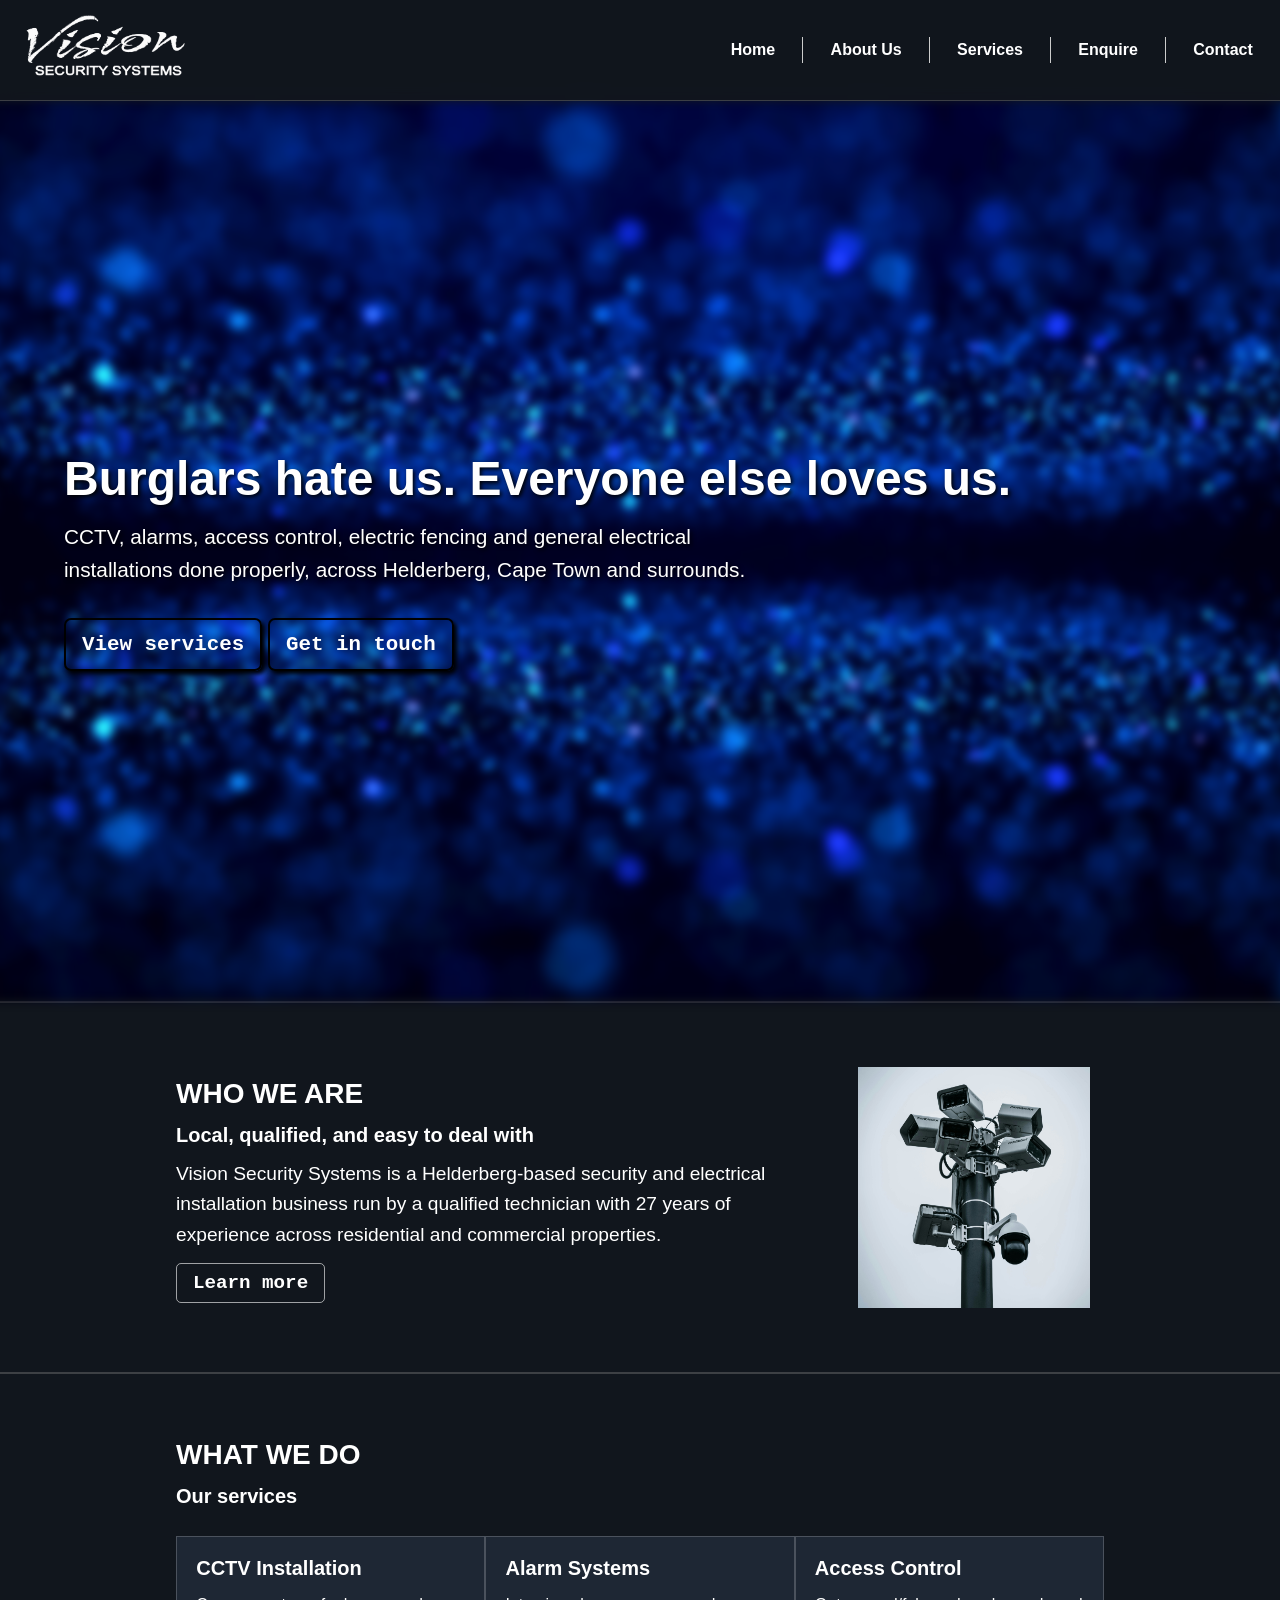
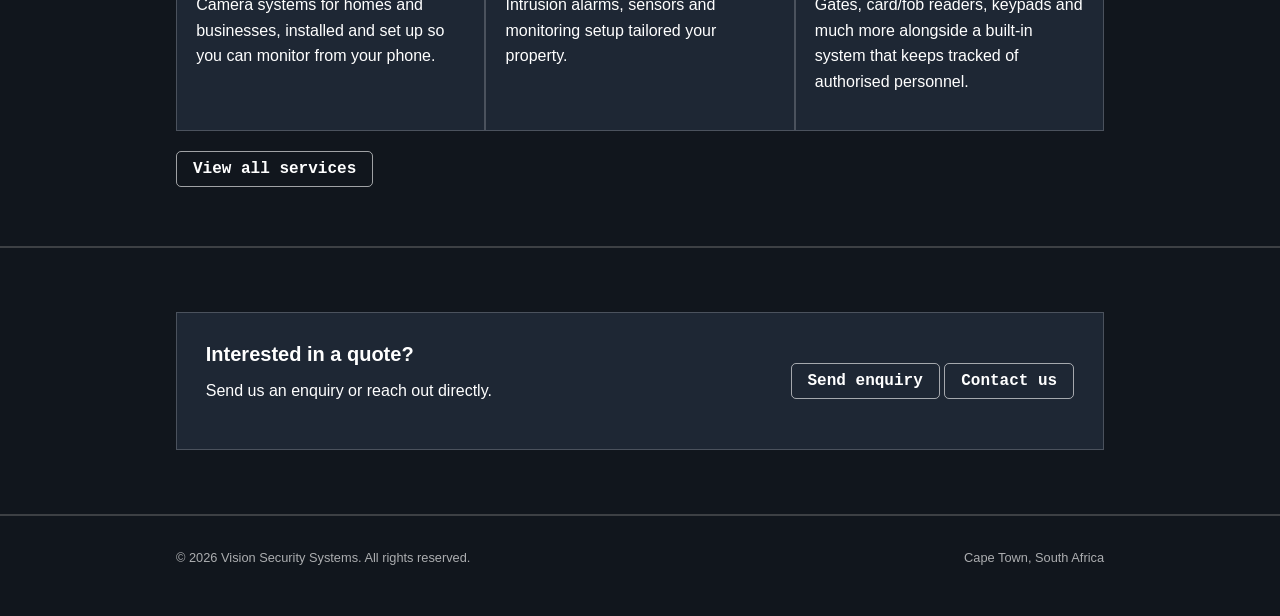
==== index.html @ 376ce8f6 "fixed margin and padding issues; cleaned up CSS" ====
<!DOCTYPE html>
<html lang="en">

<head>
    <meta charset="UTF-8">
    <!-- Makes the page responsive on mobile devices -->
    <meta name="viewport" content="width=device-width, initial-scale=1.0">
    <link rel="stylesheet" href="css/style.css">
    <link rel="icon" type="image/x-icon" href="visionfavicon.ico">
    <title>Vision Security Systems</title>
</head>

<body>

    <!-- Website header. Includes company name and navigation bar -->
    <header>
        <div class="header-container">
            <div class="logo">
                <a href="index.html">
                    <img src="images/visionlogowhite.png" alt="Vision Security Systems logo">
                </a>
            </div>

            <nav>
                <ul>
                    <li><a href="index.html">Home</a></li>
                    <li><a href="about.html">About Us</a></li>
                    <li><a href="services.html">Services</a></li>
                    <li><a href="enquiry.html">Enquire</a></li>
                    <li><a href="contact.html">Contact</a></li>
                </ul>
            </nav>
        </div>
    </header>

    <main>

        <!-- Hero image and heading -->
        <section class="hero">
            <div class="hero-image"></div>
                <div class="hero-text">
                    <h1>Burglars hate us. Everyone else loves us.</h1>
                    <p>CCTV, alarms, access control, electric fencing and general electrical installations done properly, across Helderberg, Cape Town and surrounds.</p>

                    <!-- Call to action buttons -->
                    <a href="services.html">View services</a>
                    <a href="contact.html">Get in touch</a>      
                </div>
        </section>

        <!-- Brief organisation overview -->
        <section class="overview">
            <div class="overview-container">
                <div class="overview-text">
                    <h2>WHO WE ARE</h2>
                    <h3>Local, qualified, and easy to deal with</h3>
                    <p>Vision Security Systems is a Helderberg-based security and electrical installation business run by a qualified technician with 27 years of experience across residential and commercial properties.</p>
                    <a href="about.html" class="call-to-action">Learn more</a>
                </div>
                <img src="images/cctv.jpg" alt="CCTV cameras">
            </div>
        </section>

        <!-- Preview of some services provided -->
        <section class="preview">
            <div class="preview-container">
                <div class="preview-heading">
                    <h2>WHAT WE DO</h2>
                    <h3>Our services</h3>
                </div>
                <div class="preview-cards-container">
                    <div class="preview-card">
                        <h3>CCTV Installation</h3>
                        <p>Camera systems for homes and businesses, installed and set up so you can monitor from your phone.</p>
                    </div>
                    <div class="preview-card">
                        <h3>Alarm Systems</h3>
                        <p>Intrusion alarms, sensors and monitoring setup tailored your property.</p>
                    </div>
                    <div class="preview-card">
                        <h3>Access Control</h3>
                        <p>Gates, card/fob readers, keypads and much more alongside a built-in system that keeps tracked of authorised personnel.</p>
                    </div>
                </div>
                <div>
                    <a href="services.html" class="call-to-action">View all services</a>
                </div>
            </div>
        </section>

        <!-- Call to action banner (enquiry, contact)-->
        <section class="cta-banner">
            <div class="cta-banner-container">
                <div>
                    <h3>Interested in a quote?</h3>
                    <p>Send us an enquiry or reach out directly.</p>
                </div>
                <div>
                    <a href="enquiry.html" class="call-to-action">Send enquiry</a>
                    <a href="contact.html" class="call-to-action">Contact us</a>
                </div>
            </div>
        </section>

    </main>

    <!-- Website footer. Includes copyright and company location -->
    <footer>
        <p>&copy; 2026 Vision Security Systems. All rights reserved.</p>
        <p>Cape Town, South Africa</p>
    </footer>

</body>

</html>
---- css/style.css ----
*{
    margin: 0;
    padding: 0;
}

html{
    scroll-behavior: smooth;
    overflow-x: hidden;
}

body{
    font-family: Verdana, sans-serif;
    font-size: 1rem;
    line-height: 1.6;
    background-color: hsl(215, 27%, 9%);
    color: white;
}

/* Typography */

h1, h2, h3{
    font-family: Arial, sans-serif;
    line-height: 1.2;
    margin-bottom: 0.75rem;
}

h1{
    font-size: 3rem;
}

h2{
    font-size: 1.75rem;
}

h3{
    font-size: 1.25rem;
}

p{
    margin-bottom: 1rem;
}

a{
    text-decoration: none;
    font-family:'Courier New', Courier, monospace;
    font-weight: bold;
    color: white;
}

section{
    border-top: 2px solid hsl(0, 0%, 50%, 0.4);
    margin-top: 0;
    margin-bottom: 0;
    padding: 4rem 11rem;
}

.call-to-action{
    border: 1px solid hsla(0, 0%, 100%, 0.6);
    border-radius: 5px;
    padding: 0.5rem 1rem;
}

/* Header & Navigation */

header{
    position: sticky;
    top: 0;
    z-index: 50;
    background-color: hsl(215, 27%, 9%, 0.9);
    backdrop-filter: blur(8px);
    border-bottom: 1px solid hsl(0, 0%, 50%, 0.4);
    padding: 0 1.5rem;
}

.header-container{
    display: flex;
    align-items: center;
    justify-content: space-between;
    padding: 0.8rem 0;
    gap: 1rem;
}

.logo img{
    height: 65px;
    width: auto;
}

.logo{
    display: flex;
    align-items: left;
    gap: 0.6rem;
}

nav ul{
    display: flex;
    list-style: none;
    gap: 1.5rem;
    align-items: center;
}

nav a{
    color: white;
    text-decoration: none;
    font-family: Verdana, sans-serif;
    font-weight: 600;
    padding: 0.4rem 0.2rem;
    border-bottom: 2px solid transparent;
}

nav a:hover, nav a:focus, nav a:active{
    border-bottom: 2px solid white;
    transition: border-bottom 0.175s ease-in-out;
    text-decoration: none;
}

nav li:first-child a{
    padding-left: 0;
}

nav li:not(:last-child){
    border-right: 1px solid #ccc;
    padding-right: 1.5rem;
}

/* Hero Section */

.hero{
    margin: 0;
    padding: 0 0;
    border: none;
}

.hero-image{
    background-image: url('../images/blueparticles.jpg');
    background-repeat: no-repeat;
    background-position: center;
    background-size: cover;
    height: 100vh;
    filter: blur(5px);
    margin-left: -16px;
    margin-right: -16px;
    z-index: -1;
}

.hero-text{
    color: white;
    font-size: 1.3rem;
    text-shadow: 2px 2px 4px black;
    position: absolute;
    top: 50%;
    padding-left: 4rem;
}

.hero-text p{
    width: 60%;
}

.hero-text a{
    display: inline-block;
    margin-top: 1rem;
    padding: 0.5rem 1rem;
    /* background-color: hsla(175, 100%, 59%, 0.85); */
    text-shadow: none;
    color: white;
    border-radius: 7px;
    border: 2px solid black;
    box-shadow: 3px 3px 4px black;
}

/* Overview Section */

.overview-container{
    display: flex;
    align-items: center;
    gap: 2rem;
}

.overview-text{
    font-size: 1.2rem;
    width: 70%;
}

.overview img{
    width: 25%;
}

/* Services Preview Section */

.preview-cards-container{
    display: flex;
}

.preview-card{
    width: 33%;
    border: 1px solid hsl(0, 0%, 100%, 0.2);
    padding: 1.2rem 1.2rem;
    margin-top: 1rem;
    margin-bottom: 1.5rem;
    background-color: hsl(215, 27%, 16%);
}

/* CTA Banner */

.cta-banner-container{
    display: flex;
    justify-content: space-between;
    align-items: center;
    padding: 1.8rem 1.8rem;
    border: 1px solid hsl(0, 0%, 100%, 0.2);
    background-color: hsl(215, 27%, 16%);
}

/* Footer */

footer{
    display: flex;
    padding: 2rem 11rem;
    border-top: 2px solid hsl(0, 0%, 50%, 0.4);
    justify-content: space-between;
    font-size: 0.80rem;
    color: hsla(0, 0%, 100%, 0.65);
}
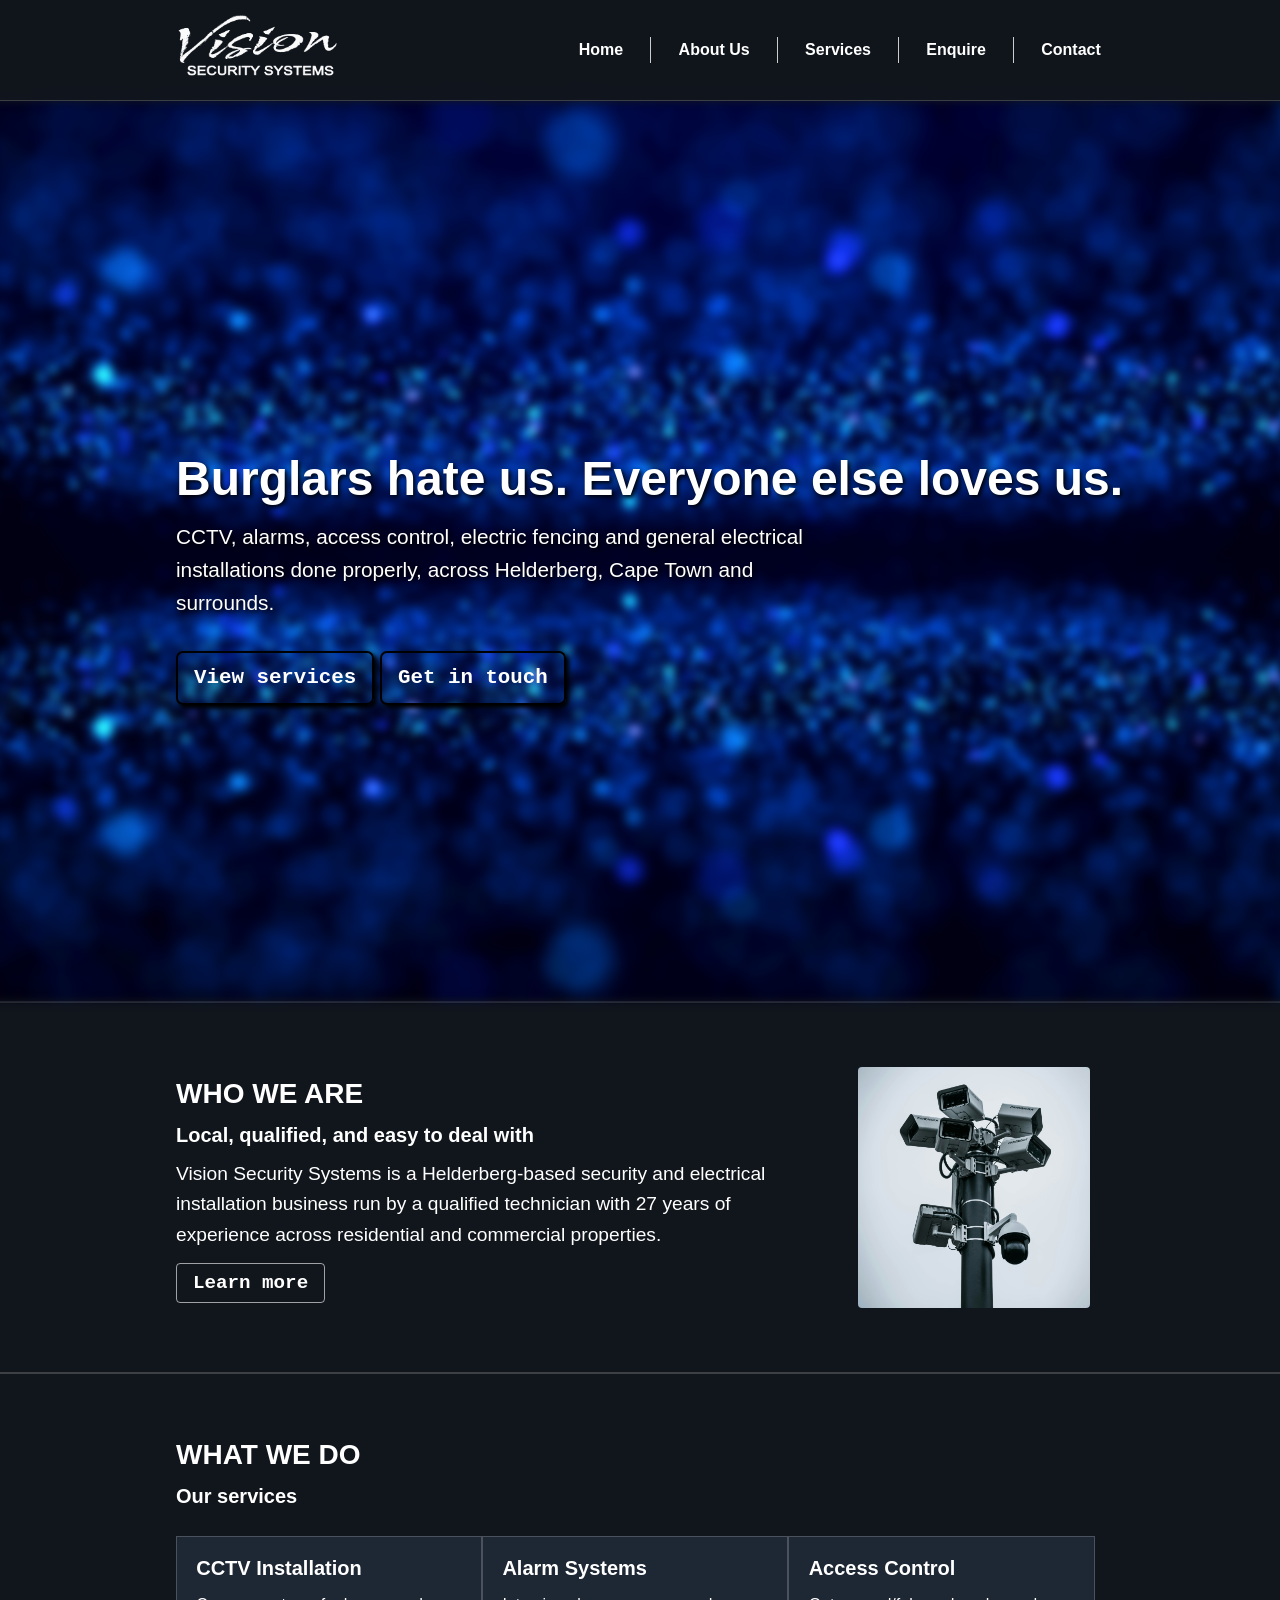
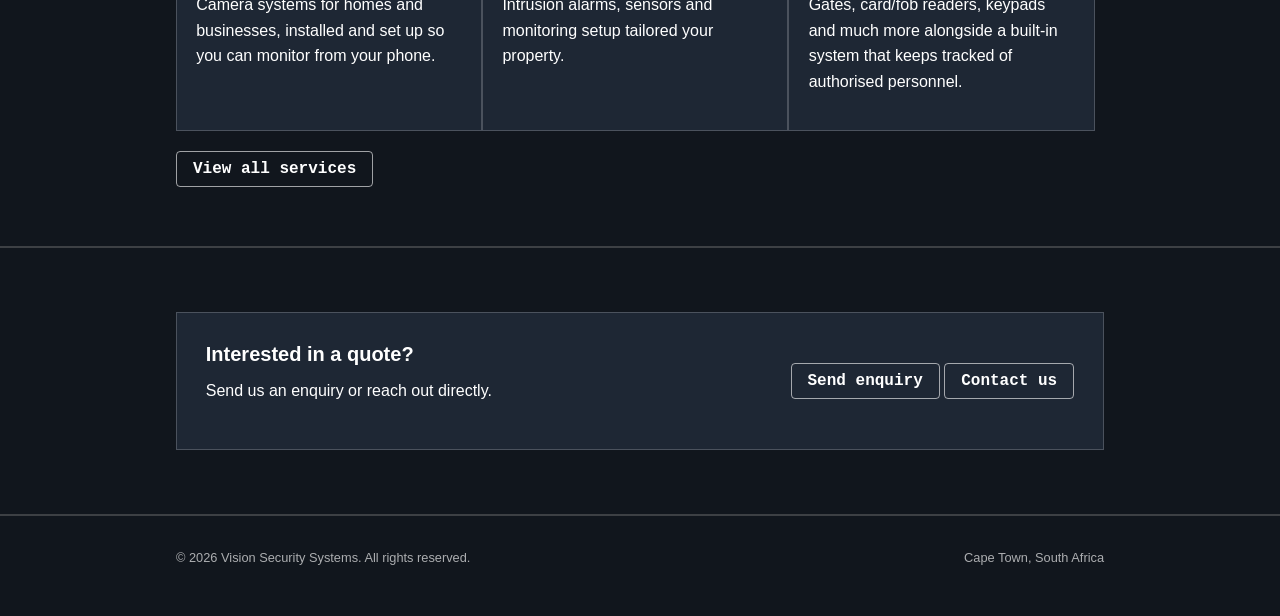
==== commit 4050e9c7: "basic styling for the form in enquiry.html" ====
--- a/index.html
+++ b/index.html
@@ -34,7 +34,6 @@
     </header>
 
     <main>
-
         <!-- Hero image and heading -->
         <section class="hero">
             <div class="hero-image"></div>
@@ -101,7 +100,6 @@
                 </div>
             </div>
         </section>
-
     </main>
 
     <!-- Website footer. Includes copyright and company location -->
--- a/css/style.css
+++ b/css/style.css
@@ -1,6 +1,7 @@
 *{
     margin: 0;
     padding: 0;
+    box-sizing: border-box;
 }
 
 html{
@@ -16,7 +17,7 @@
     color: white;
 }
 
-/* Typography */
+/* ========= TYPOGRAPHY ========= */
 
 h1, h2, h3{
     font-family: Arial, sans-serif;
@@ -46,6 +47,8 @@
     font-weight: bold;
     color: white;
 }
+
+/* Sections */
 
 section{
     border-top: 2px solid hsl(0, 0%, 50%, 0.4);
@@ -54,13 +57,15 @@
     padding: 4rem 11rem;
 }
 
+/* Call-to-action Buttons */
+
 .call-to-action{
     border: 1px solid hsla(0, 0%, 100%, 0.6);
-    border-radius: 5px;
+    border-radius: 4px;
     padding: 0.5rem 1rem;
 }
 
-/* Header & Navigation */
+/* ========= HEADER & NAVIGATION ========= */
 
 header{
     position: sticky;
@@ -69,7 +74,7 @@
     background-color: hsl(215, 27%, 9%, 0.9);
     backdrop-filter: blur(8px);
     border-bottom: 1px solid hsl(0, 0%, 50%, 0.4);
-    padding: 0 1.5rem;
+    padding: 0 11rem;
 }
 
 .header-container{
@@ -121,6 +126,8 @@
     border-right: 1px solid #ccc;
     padding-right: 1.5rem;
 }
+
+/* ========= HOME PAGE ========= */
 
 /* Hero Section */
 
@@ -148,7 +155,7 @@
     text-shadow: 2px 2px 4px black;
     position: absolute;
     top: 50%;
-    padding-left: 4rem;
+    padding-left: 11rem;
 }
 
 .hero-text p{
@@ -182,6 +189,7 @@
 
 .overview img{
     width: 25%;
+    border-radius: 4px;
 }
 
 /* Services Preview Section */
@@ -199,7 +207,158 @@
     background-color: hsl(215, 27%, 16%);
 }
 
-/* CTA Banner */
+/* ========= ABOUT PAGE ========= */
+
+/* Backstory Section */
+
+.backstory-container{
+    display: flex;
+    align-items: center;
+    gap: 2rem;
+}
+
+.backstory-image-container{
+    width: 30%;
+    text-align: center;
+    letter-spacing: 6px;
+    line-height: 1rem;
+    color: hsl(0, 0%, 100%, 0.8);
+}
+
+.backstory-image-container img{
+    width: 300px;
+    margin-bottom: 1rem;
+    border-radius: 4px;
+}
+
+.backstory-text{
+    width: 70%;
+}
+
+/* Mission & Vision Section */
+
+.mission-vision-cards-container{
+    display: flex;
+    gap: 1.5rem;
+}
+
+.mission-vision-cards{
+    border: 1px solid hsl(0, 0%, 100%, 0.2);
+    padding: 1.2rem 1.2rem;
+    background-color: hsl(215, 27%, 16%);
+}
+
+/* Why Choose Us Section */
+
+.why-choose-us-container ul{
+    margin-left: 1rem;
+}
+
+/* ========= SERVICES PAGE ========= */
+
+.service-cards-container{
+    display: flex;
+    flex-direction: column;
+    gap: 2rem;
+}
+
+.service-cards{
+    display: flex;
+    align-items: center;
+    border: 1px solid hsl(0, 0%, 100%, 0.2);
+    border-radius: 10px;
+    background-color: hsl(215, 27%, 16%);
+    padding: 1.8rem 1.8rem;
+    gap: 2rem;
+}
+
+.service-images{
+    width: 200px;
+    border-radius: 4px;
+}
+
+/* ========= ENQUIRY PAGE ========= */
+
+/* Form Section */
+
+.form-faq-container{
+    display: flex;
+    gap: 2rem;
+}
+
+.form-fields-container{
+    display: flex;
+    flex-direction: column;
+    width: 650px;
+    gap: 1rem;
+}
+
+.name-fields-container{
+    display: flex;
+    justify-content: space-between;
+}
+
+.name-fields{
+    display: flex;
+    flex-direction: column;
+    width: 310px;
+}
+
+.form-fields{
+    display: flex;
+    flex-direction: column;
+}
+
+input{
+    height: 2.5rem;
+    background-color: hsl(215, 27%, 16%);
+    color: white;
+    border: 1px solid hsl(0, 0%, 100%, 0.1);
+    border-radius: 4px;
+    padding: 1rem 1rem;
+    font-size: 1rem;
+}
+
+textarea{
+    height: 7rem;
+    background-color: hsl(215, 27%, 16%);
+    color: white;
+    border: 1px solid hsl(0, 0%, 100%, 0.1);
+    border-radius: 4px;
+    padding: 0.7rem 1rem;
+    font-size: 1rem;
+}
+
+.form button{
+    border: 1px solid hsla(0, 0%, 100%, 0.6);
+    border-radius: 4px;
+    padding: 0.5rem 1rem;
+    margin: 1rem 0;
+    background-color: hsla(0, 0%, 100%, 0);
+    color: white;
+    font-size: 1rem;
+    cursor: pointer;
+}
+
+.form-faq p{
+    border-left: 2px solid hsla(0, 0%, 100%, 0.6);
+    padding-left: 1rem;
+}
+
+.form-faq a{
+    color: hsl(202, 100%, 50%);
+    font-family: Verdana, sans-serif;
+}
+
+/* FAQ Section */
+
+
+
+/* ========= CONTACT PAGE ========= */
+
+
+
+/* ========= CTA BANNER ========= */
 
 .cta-banner-container{
     display: flex;
@@ -210,7 +369,7 @@
     background-color: hsl(215, 27%, 16%);
 }
 
-/* Footer */
+/* ========= FOOTER ========= */
 
 footer{
     display: flex;
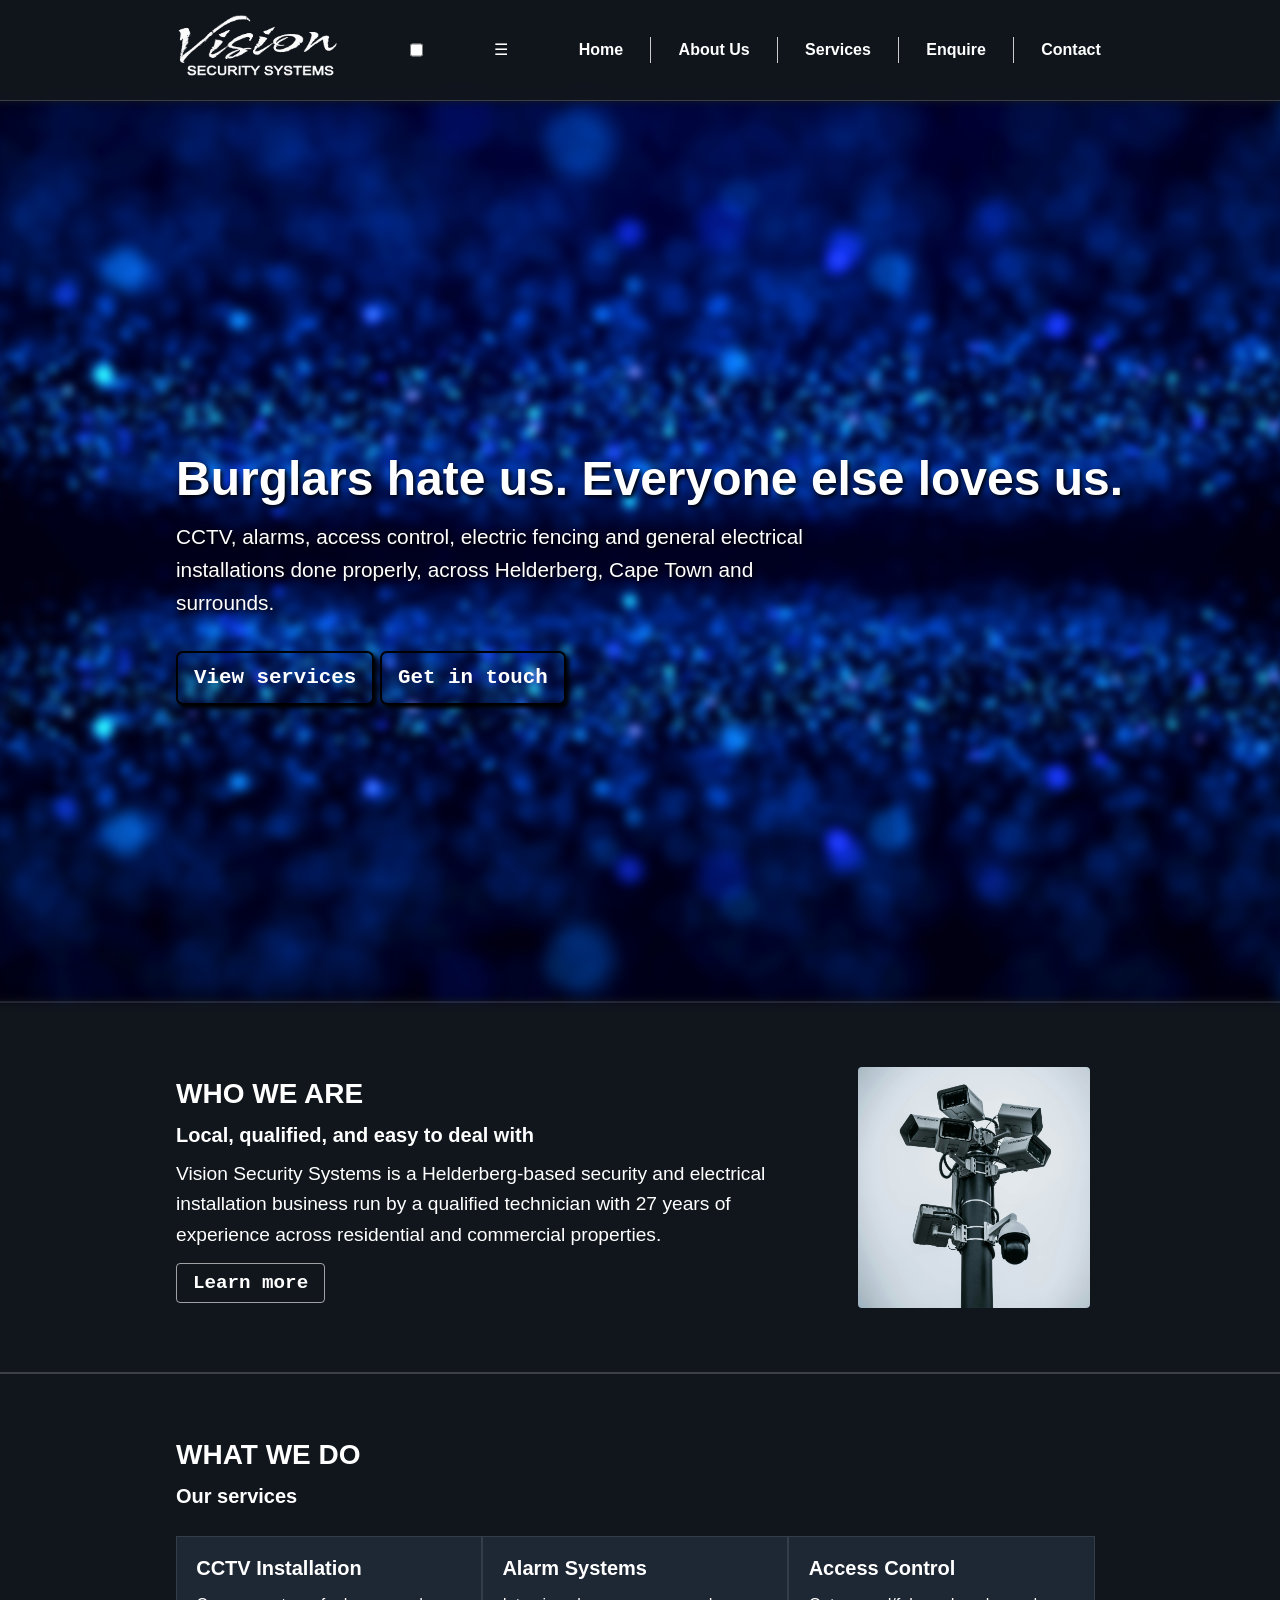
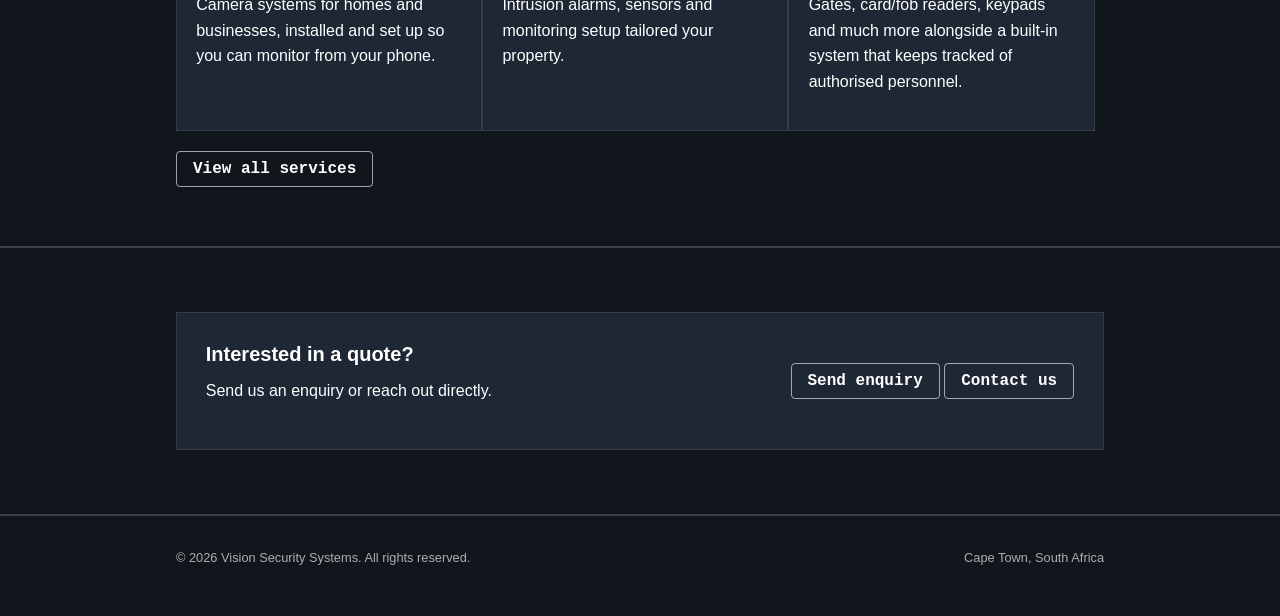
==== commit b693795e: "added hamburger icon to the nav bar" ====
--- a/index.html
+++ b/index.html
@@ -20,6 +20,9 @@
                     <img src="images/visionlogowhite.png" alt="Vision Security Systems logo">
                 </a>
             </div>
+
+            <input type="checkbox" id="nav-toggle" class="nav-toggle">
+            <label for="nav-toggle" class="nav-toggle-label" aria-label="Toggle navigation menu">&#9776;</label>
 
             <nav>
                 <ul>
--- a/css/style.css
+++ b/css/style.css
@@ -166,7 +166,6 @@
     display: inline-block;
     margin-top: 1rem;
     padding: 0.5rem 1rem;
-    /* background-color: hsla(175, 100%, 59%, 0.85); */
     text-shadow: none;
     color: white;
     border-radius: 7px;
@@ -200,7 +199,7 @@
 
 .preview-card{
     width: 33%;
-    border: 1px solid hsl(0, 0%, 100%, 0.2);
+    border: 1px solid hsl(0, 0%, 100%, 0.1);
     padding: 1.2rem 1.2rem;
     margin-top: 1rem;
     margin-bottom: 1.5rem;
@@ -243,7 +242,7 @@
 }
 
 .mission-vision-cards{
-    border: 1px solid hsl(0, 0%, 100%, 0.2);
+    border: 1px solid hsl(0, 0%, 100%, 0.1);
     padding: 1.2rem 1.2rem;
     background-color: hsl(215, 27%, 16%);
 }
@@ -265,7 +264,7 @@
 .service-cards{
     display: flex;
     align-items: center;
-    border: 1px solid hsl(0, 0%, 100%, 0.2);
+    border: 1px solid hsl(0, 0%, 100%, 0.1);
     border-radius: 10px;
     background-color: hsl(215, 27%, 16%);
     padding: 1.8rem 1.8rem;
@@ -321,6 +320,9 @@
 
 textarea{
     height: 7rem;
+    min-height: 7rem;
+    min-width: 100%;
+    max-width: 100%;
     background-color: hsl(215, 27%, 16%);
     color: white;
     border: 1px solid hsl(0, 0%, 100%, 0.1);
@@ -340,32 +342,85 @@
     cursor: pointer;
 }
 
-.form-faq p{
+.form-cta{
     border-left: 2px solid hsla(0, 0%, 100%, 0.6);
     padding-left: 1rem;
 }
 
-.form-faq a{
+.form-cta a{
     color: hsl(202, 100%, 50%);
     font-family: Verdana, sans-serif;
 }
 
 /* FAQ Section */
 
-
+.faq-container{
+    border: 1px solid hsl(0, 0%, 100%, 0.1);
+    background-color: hsl(215, 27%, 16%);
+    width: 400px;
+    padding: 0 0;
+    margin: 0 0;
+}
+
+.questions{
+    padding: 0.5rem 0.5rem;
+    border-bottom: 1px solid hsl(0, 0%, 100%, 0.1);
+}
+
+.questions summary{
+    cursor: pointer;
+}
+
+.questions p{
+    padding-top: 1rem;
+}
 
 /* ========= CONTACT PAGE ========= */
 
-
-
-/* ========= CTA BANNER ========= */
+.contact-details-container{
+    display: flex;
+    gap: 4rem;
+}
+
+.contact-numbers{
+    width: 50%;
+}
+
+.contact-card{
+    display: flex;
+    align-items: center;
+    gap: 2rem;
+    border: 1px solid hsl(0, 0%, 100%, 0.1);
+    border-radius: 4px;
+    background-color: hsl(215, 27%, 16%);
+    margin: 1rem 0;
+    padding: 0.8rem 1.5rem;
+}
+
+.address-hours{
+    width: 50%;
+}
+
+.address{
+    margin-bottom: 2rem;
+}
+
+.operating-hours div{
+    display: flex;
+    justify-content: space-between;
+    padding: 0.5rem 0.5rem;
+    border: 1px solid hsl(0, 0%, 100%, 0.1);
+    background-color: hsl(215, 27%, 16%);
+}
+
+/* ========= CALL-TO-ACTION BANNER ========= */
 
 .cta-banner-container{
     display: flex;
     justify-content: space-between;
     align-items: center;
     padding: 1.8rem 1.8rem;
-    border: 1px solid hsl(0, 0%, 100%, 0.2);
+    border: 1px solid hsl(0, 0%, 100%, 0.1);
     background-color: hsl(215, 27%, 16%);
 }
 
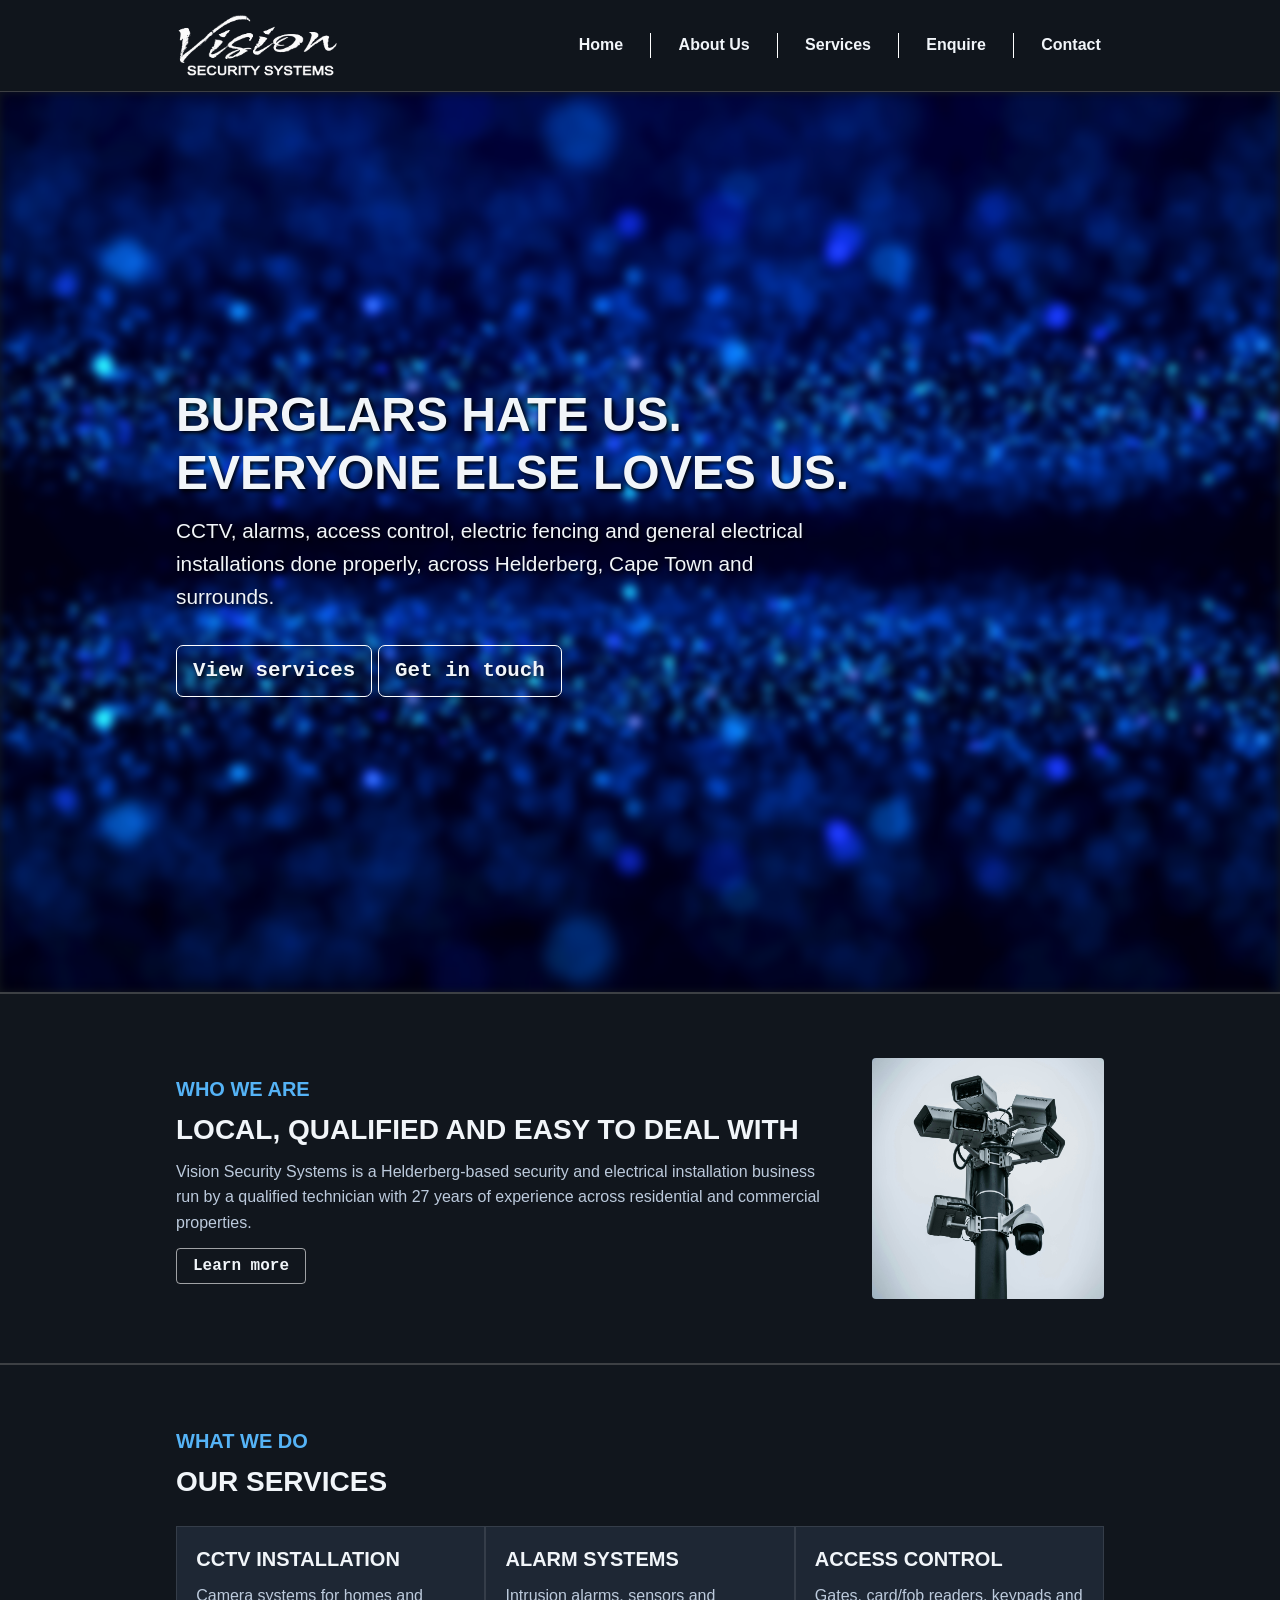
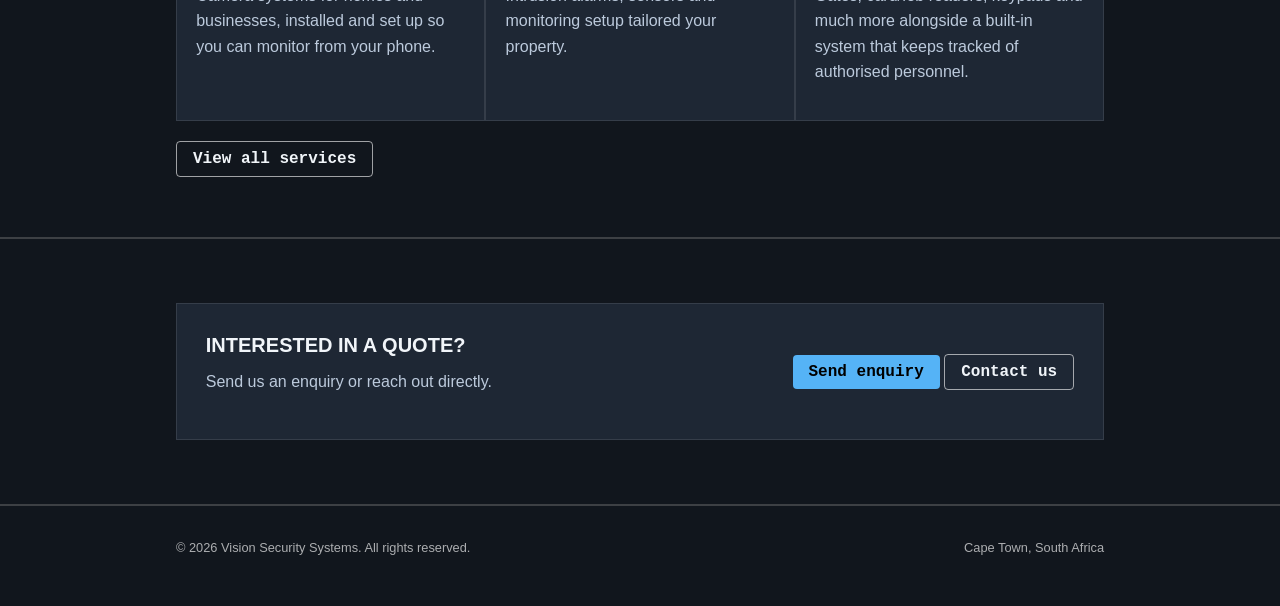
==== commit 041d1fa4: "minor visual changes to text and headings" ====
--- a/index.html
+++ b/index.html
@@ -41,7 +41,7 @@
         <section class="hero">
             <div class="hero-image"></div>
                 <div class="hero-text">
-                    <h1>Burglars hate us. Everyone else loves us.</h1>
+                    <h1>BURGLARS HATE US.<br>EVERYONE ELSE LOVES US.</h1>
                     <p>CCTV, alarms, access control, electric fencing and general electrical installations done properly, across Helderberg, Cape Town and surrounds.</p>
 
                     <!-- Call to action buttons -->
@@ -54,8 +54,8 @@
         <section class="overview">
             <div class="overview-container">
                 <div class="overview-text">
-                    <h2>WHO WE ARE</h2>
-                    <h3>Local, qualified, and easy to deal with</h3>
+                    <h3>WHO WE ARE</h3>
+                    <h2>LOCAL, QUALIFIED AND EASY TO DEAL WITH</h2>
                     <p>Vision Security Systems is a Helderberg-based security and electrical installation business run by a qualified technician with 27 years of experience across residential and commercial properties.</p>
                     <a href="about.html" class="call-to-action">Learn more</a>
                 </div>
@@ -67,20 +67,20 @@
         <section class="preview">
             <div class="preview-container">
                 <div class="preview-heading">
-                    <h2>WHAT WE DO</h2>
-                    <h3>Our services</h3>
+                    <h3>WHAT WE DO</h3>
+                    <h2>OUR SERVICES</h2>
                 </div>
                 <div class="preview-cards-container">
                     <div class="preview-card">
-                        <h3>CCTV Installation</h3>
+                        <h3>CCTV INSTALLATION</h3>
                         <p>Camera systems for homes and businesses, installed and set up so you can monitor from your phone.</p>
                     </div>
                     <div class="preview-card">
-                        <h3>Alarm Systems</h3>
+                        <h3>ALARM SYSTEMS</h3>
                         <p>Intrusion alarms, sensors and monitoring setup tailored your property.</p>
                     </div>
                     <div class="preview-card">
-                        <h3>Access Control</h3>
+                        <h3>ACCESS CONTROL</h3>
                         <p>Gates, card/fob readers, keypads and much more alongside a built-in system that keeps tracked of authorised personnel.</p>
                     </div>
                 </div>
@@ -94,7 +94,7 @@
         <section class="cta-banner">
             <div class="cta-banner-container">
                 <div>
-                    <h3>Interested in a quote?</h3>
+                    <h3>INTERESTED IN A QUOTE?</h3>
                     <p>Send us an enquiry or reach out directly.</p>
                 </div>
                 <div>
--- a/css/style.css
+++ b/css/style.css
@@ -4,37 +4,51 @@
     box-sizing: border-box;
 }
 
+:root{
+    --section-padding-x: 11rem;
+}
+
 html{
     scroll-behavior: smooth;
     overflow-x: hidden;
 }
 
+img{
+    max-width: 100%;
+    height: auto;
+    display: block;
+}
+
 body{
-    font-family: Verdana, sans-serif;
+    font-family: Verdana, Geneva, Tahoma, sans-serif;
     font-size: 1rem;
     line-height: 1.6;
     background-color: hsl(215, 27%, 9%);
-    color: white;
+    color: hsl(213, 32%, 80%);
 }
 
 /* ========= TYPOGRAPHY ========= */
 
 h1, h2, h3{
-    font-family: Arial, sans-serif;
+    font-family: Arial, Helvetica, sans-serif;
     line-height: 1.2;
     margin-bottom: 0.75rem;
 }
 
 h1{
     font-size: 3rem;
+    color: hsl(210, 40%, 96%);
 }
 
 h2{
     font-size: 1.75rem;
+    color: hsl(210, 40%, 96%);
 }
 
 h3{
+    font-family: 'Trebuchet MS', 'Lucida Sans Unicode', 'Lucida Grande', 'Lucida Sans', Arial, sans-serif;
     font-size: 1.25rem;
+    color: hsl(205, 90%, 65%);
 }
 
 p{
@@ -45,7 +59,12 @@
     text-decoration: none;
     font-family:'Courier New', Courier, monospace;
     font-weight: bold;
-    color: white;
+    color: hsl(210, 40%, 96%);
+}
+
+.page-heading h2{
+    font-family: 'Trebuchet MS', 'Lucida Sans Unicode', 'Lucida Grande', 'Lucida Sans', Arial, sans-serif;
+    color: hsl(205, 90%, 65%);
 }
 
 /* Sections */
@@ -54,7 +73,7 @@
     border-top: 2px solid hsl(0, 0%, 50%, 0.4);
     margin-top: 0;
     margin-bottom: 0;
-    padding: 4rem 11rem;
+    padding: 4rem var(--section-padding-x);
 }
 
 /* Call-to-action Buttons */
@@ -74,10 +93,11 @@
     background-color: hsl(215, 27%, 9%, 0.9);
     backdrop-filter: blur(8px);
     border-bottom: 1px solid hsl(0, 0%, 50%, 0.4);
-    padding: 0 11rem;
+    padding: 0 var(--section-padding-x);
 }
 
 .header-container{
+    position: relative;
     display: flex;
     align-items: center;
     justify-content: space-between;
@@ -85,6 +105,22 @@
     gap: 1rem;
 }
 
+/* Hamburger Toggle */
+
+.nav-toggle{
+    display: none;
+}
+
+.nav-toggle-label{
+    display: none;
+    font-size: 1.8rem;
+    line-height: 1;
+    cursor: pointer;
+    color: hsl(210, 40%, 96%);
+}
+
+/* Logo */
+
 .logo img{
     height: 65px;
     width: auto;
@@ -96,6 +132,8 @@
     gap: 0.6rem;
 }
 
+/* Navigation Bar */
+
 nav ul{
     display: flex;
     list-style: none;
@@ -104,10 +142,9 @@
 }
 
 nav a{
-    color: white;
+    color: hsl(210, 40%, 96%);
     text-decoration: none;
     font-family: Verdana, sans-serif;
-    font-weight: 600;
     padding: 0.4rem 0.2rem;
     border-bottom: 2px solid transparent;
 }
@@ -123,7 +160,7 @@
 }
 
 nav li:not(:last-child){
-    border-right: 1px solid #ccc;
+    border-right: 1px solid white;
     padding-right: 1.5rem;
 }
 
@@ -132,30 +169,34 @@
 /* Hero Section */
 
 .hero{
+    position: relative;
+    display: flex;
+    align-items: center;
+    height: 100vh;
     margin: 0;
-    padding: 0 0;
+    padding: 0;
     border: none;
+    overflow: hidden;
 }
 
 .hero-image{
+    position: absolute;
+    inset: 0;
     background-image: url('../images/blueparticles.jpg');
     background-repeat: no-repeat;
     background-position: center;
     background-size: cover;
-    height: 100vh;
     filter: blur(5px);
-    margin-left: -16px;
-    margin-right: -16px;
     z-index: -1;
 }
 
 .hero-text{
-    color: white;
+    position: relative;
+    color: hsl(210, 40%, 96%);
     font-size: 1.3rem;
     text-shadow: 2px 2px 4px black;
-    position: absolute;
-    top: 50%;
-    padding-left: 11rem;
+    padding-left: var(--section-padding-x);
+    padding-right: 1.5rem;
 }
 
 .hero-text p{
@@ -166,28 +207,28 @@
     display: inline-block;
     margin-top: 1rem;
     padding: 0.5rem 1rem;
-    text-shadow: none;
-    color: white;
+    color: hsl(210, 40%, 96%);
+    font-weight: 550;
     border-radius: 7px;
-    border: 2px solid black;
-    box-shadow: 3px 3px 4px black;
+    border: 1px solid white;
 }
 
 /* Overview Section */
 
 .overview-container{
     display: flex;
+    flex-wrap: wrap;
     align-items: center;
     gap: 2rem;
 }
 
 .overview-text{
-    font-size: 1.2rem;
-    width: 70%;
+    flex: 1 1 400px;
 }
 
 .overview img{
-    width: 25%;
+    flex: 1 1 250px;
+    max-width: 25%;
     border-radius: 4px;
 }
 
@@ -195,10 +236,14 @@
 
 .preview-cards-container{
     display: flex;
+    flex-wrap: wrap;
+    h3{
+        color: hsl(210, 40%, 96%);
+    }
 }
 
 .preview-card{
-    width: 33%;
+    flex: 1 1 260px;
     border: 1px solid hsl(0, 0%, 100%, 0.1);
     padding: 1.2rem 1.2rem;
     margin-top: 1rem;
@@ -212,12 +257,14 @@
 
 .backstory-container{
     display: flex;
+    flex-wrap: wrap;
     align-items: center;
     gap: 2rem;
 }
 
 .backstory-image-container{
-    width: 30%;
+    flex: 1 1 220px;
+    max-width: 300px;
     text-align: center;
     letter-spacing: 6px;
     line-height: 1rem;
@@ -225,23 +272,28 @@
 }
 
 .backstory-image-container img{
-    width: 300px;
-    margin-bottom: 1rem;
+    width: 100%;
+    max-width: 300px;
+    margin: 0 auto 1rem;
     border-radius: 4px;
 }
 
 .backstory-text{
-    width: 70%;
+    flex: 3 1 400px;
 }
 
 /* Mission & Vision Section */
 
 .mission-vision-cards-container{
     display: flex;
-    gap: 1.5rem;
+    flex-wrap: wrap;
+    h3{
+        color: hsla(210, 40%, 96%);
+    }
 }
 
 .mission-vision-cards{
+    flex: 1 1 280px;
     border: 1px solid hsl(0, 0%, 100%, 0.1);
     padding: 1.2rem 1.2rem;
     background-color: hsl(215, 27%, 16%);
@@ -251,6 +303,7 @@
 
 .why-choose-us-container ul{
     margin-left: 1rem;
+    line-height: 2rem;
 }
 
 /* ========= SERVICES PAGE ========= */
@@ -259,10 +312,14 @@
     display: flex;
     flex-direction: column;
     gap: 2rem;
+    h3{
+        color: hsla(210, 40%, 96%);
+    }
 }
 
 .service-cards{
     display: flex;
+    flex-wrap: wrap;
     align-items: center;
     border: 1px solid hsl(0, 0%, 100%, 0.1);
     border-radius: 10px;
@@ -271,8 +328,13 @@
     gap: 2rem;
 }
 
+.service-cards-text{
+    flex: 1 1 300px;
+}
+
 .service-images{
-    width: 200px;
+    flex: 1 1 200px;
+    max-width: 200px;
     border-radius: 4px;
 }
 
@@ -282,25 +344,33 @@
 
 .form-faq-container{
     display: flex;
+    flex-wrap: wrap;
     gap: 2rem;
 }
 
+.form-faq-container > div{
+    flex: 2 1 400px;
+}
+
 .form-fields-container{
     display: flex;
     flex-direction: column;
-    width: 650px;
+    width: 100%;
+    max-width: 650px;
     gap: 1rem;
 }
 
 .name-fields-container{
     display: flex;
+    flex-wrap: wrap;
+    gap: 1rem;
     justify-content: space-between;
 }
 
 .name-fields{
     display: flex;
     flex-direction: column;
-    width: 310px;
+    flex: 1 1 250px;
 }
 
 .form-fields{
@@ -311,7 +381,7 @@
 input{
     height: 2.5rem;
     background-color: hsl(215, 27%, 16%);
-    color: white;
+    color: hsl(210, 40%, 96%);
     border: 1px solid hsl(0, 0%, 100%, 0.1);
     border-radius: 4px;
     padding: 1rem 1rem;
@@ -324,7 +394,7 @@
     min-width: 100%;
     max-width: 100%;
     background-color: hsl(215, 27%, 16%);
-    color: white;
+    color: hsl(210, 40%, 96%);
     border: 1px solid hsl(0, 0%, 100%, 0.1);
     border-radius: 4px;
     padding: 0.7rem 1rem;
@@ -337,8 +407,10 @@
     padding: 0.5rem 1rem;
     margin: 1rem 0;
     background-color: hsla(0, 0%, 100%, 0);
-    color: white;
+    color: hsl(210, 40%, 96%);
     font-size: 1rem;
+    font-weight: bold;
+    font-family: 'Courier New', Courier, monospace;
     cursor: pointer;
 }
 
@@ -348,16 +420,21 @@
 }
 
 .form-cta a{
-    color: hsl(202, 100%, 50%);
-    font-family: Verdana, sans-serif;
+    color: hsl(205, 90%, 65%);
+    font-family: Verdana, Geneva, Tahoma, sans-serif;
 }
 
 /* FAQ Section */
 
+.faq{
+    flex: 1 1 320px;
+}
+
 .faq-container{
     border: 1px solid hsl(0, 0%, 100%, 0.1);
     background-color: hsl(215, 27%, 16%);
-    width: 400px;
+    width: 100%;
+    max-width: 400px;
     padding: 0 0;
     margin: 0 0;
 }
@@ -379,26 +456,54 @@
 
 .contact-details-container{
     display: flex;
+    flex-wrap: wrap;
     gap: 4rem;
 }
 
 .contact-numbers{
-    width: 50%;
+    flex: 1 1 320px;
 }
 
 .contact-card{
     display: flex;
+    flex-wrap: wrap;
     align-items: center;
-    gap: 2rem;
+    gap: 1rem 2rem;
     border: 1px solid hsl(0, 0%, 100%, 0.1);
     border-radius: 4px;
     background-color: hsl(215, 27%, 16%);
     margin: 1rem 0;
     padding: 0.8rem 1.5rem;
+    h3{
+        color: hsl(210, 40%, 96%);
+    }
+    p{
+        font-family: Verdana, Geneva, Tahoma, sans-serif;
+        color: hsl(213, 32%, 80%);
+    }
+}
+
+.contact-card-text p{
+    font-style: italic;
+}
+
+.contact-icon{
+    width: 45px;
+    text-align: center;
+    font-size: 1.7rem;
+    border: 1px solid hsl(0, 0%, 100%, 0.4);
+    border-radius: 50%;
+}
+
+.contact-cta{
+    margin-top: 2rem;
+    h3{
+        font-size: 1.2rem;
+    }
 }
 
 .address-hours{
-    width: 50%;
+    flex: 1 1 320px;
 }
 
 .address{
@@ -408,29 +513,205 @@
 .operating-hours div{
     display: flex;
     justify-content: space-between;
-    padding: 0.5rem 0.5rem;
-    border: 1px solid hsl(0, 0%, 100%, 0.1);
-    background-color: hsl(215, 27%, 16%);
+    border: 1px solid hsl(0, 0%, 100%, 0.1);
+    background-color: hsl(215, 27%, 16%);
+    padding-top: 1rem;
+    padding-left: 0.8rem;
+    padding-right: 0.8rem;
 }
 
 /* ========= CALL-TO-ACTION BANNER ========= */
 
 .cta-banner-container{
     display: flex;
+    flex-wrap: wrap;
+    gap: 1rem;
     justify-content: space-between;
     align-items: center;
     padding: 1.8rem 1.8rem;
     border: 1px solid hsl(0, 0%, 100%, 0.1);
     background-color: hsl(215, 27%, 16%);
+    h3{
+        color: hsl(210, 40%, 96%);
+    }
+    a:first-child{
+        background-color: hsl(205, 90%, 65%);
+        color: black;
+        border: none;
+    }
 }
 
 /* ========= FOOTER ========= */
 
 footer{
     display: flex;
-    padding: 2rem 11rem;
+    flex-wrap: wrap;
+    gap: 0.5rem;
+    padding: 2rem var(--section-padding-x);
     border-top: 2px solid hsl(0, 0%, 50%, 0.4);
     justify-content: space-between;
-    font-size: 0.80rem;
+    font-size: 0.8rem;
     color: hsla(0, 0%, 100%, 0.65);
+}
+
+/* ========= MEDIA QUERIES ========= */
+
+/* Large Screens (<=1024px) */
+
+@media (max-width: 1024px){
+    :root{
+        --section-padding-x: 4rem;
+    }
+
+    h1{
+        font-size: 2.5rem;
+    }
+}
+
+/* Tablets (<=768px) */
+
+@media (max-width: 768px){
+    :root{
+        --section-padding-x: 1.5rem;
+    }
+
+    section{
+        padding: 3rem var(--section-padding-x);
+    }
+
+    h1{
+        font-size: 2rem;
+    }
+ 
+    h2{
+        font-size: 1.5rem;
+    }
+
+    .nav-toggle-label{
+        display: block;
+    }
+ 
+    nav{
+        position: absolute;
+        top: 100%;
+        left: 0;
+        width: 100%;
+        max-height: 0;
+        overflow: hidden;
+        background-color: hsl(215, 27%, 9%);
+        border-bottom: 1px solid hsl(0, 0%, 50%, 0.4);
+        transition: max-height 0.25s ease;
+    }
+ 
+    .nav-toggle:checked ~ nav{
+        max-height: 400px;
+    }
+
+    nav ul{
+        flex-direction: column;
+        align-items: flex-start;
+        gap: 0;
+        padding: 0.5rem 1.5rem 1rem;
+    }
+ 
+    nav li{
+        width: 100%;
+    }
+ 
+    nav li:not(:last-child){
+        border-right: none;
+        padding-right: 0;
+        border-bottom: 1px solid hsl(0, 0%, 50%, 0.2);
+    }
+ 
+    nav a{
+        display: block;
+        padding: 0.7rem 0;
+    }
+
+    .hero-text{
+        padding-left: var(--section-padding-x);
+    }
+ 
+    .hero-text h1{
+        font-size: 2.2rem;
+    }
+ 
+    .hero-text p{
+        width: 100%;
+    }
+
+    .overview-container, .backstory-container{
+        flex-direction: column;
+        align-items: stretch;
+    }
+ 
+    .overview-text, .overview img,
+    .backstory-image-container, .backstory-text{
+        flex-basis: auto;
+        max-width: 100%;
+    }
+ 
+    .overview img{
+        width: 60%;
+        margin: 0 auto;
+    }
+ 
+    .contact-details-container{
+        flex-direction: column;
+    }
+ 
+    .service-cards{
+        flex-direction: column;
+        align-items: stretch;
+        text-align: center;
+    }
+ 
+    .service-images{
+        max-width: 100%;
+        margin: 0 auto;
+    }
+ 
+    footer{
+        flex-direction: column;
+        gap: 0.4rem;
+    }
+ 
+    .cta-banner-container{
+        flex-direction: column;
+        align-items: flex-start;
+    }
+}
+
+/* Phones (<=480px) */
+
+@media (max-width: 480px){
+    :root{
+        --section-padding-x: 1rem;
+    }
+ 
+    section{
+        padding: 2.5rem var(--section-padding-x);
+    }
+ 
+    h1{
+        font-size: 1.75rem;
+    }
+ 
+    .hero-text h1{
+        font-size: 1.75rem;
+    }
+ 
+    .logo img{
+        height: 48px;
+    }
+ 
+    .name-fields-container{
+        flex-direction: column;
+        gap: 1rem;
+    }
+ 
+    .contact-card{
+        padding: 0.8rem 1rem;
+    }
 }
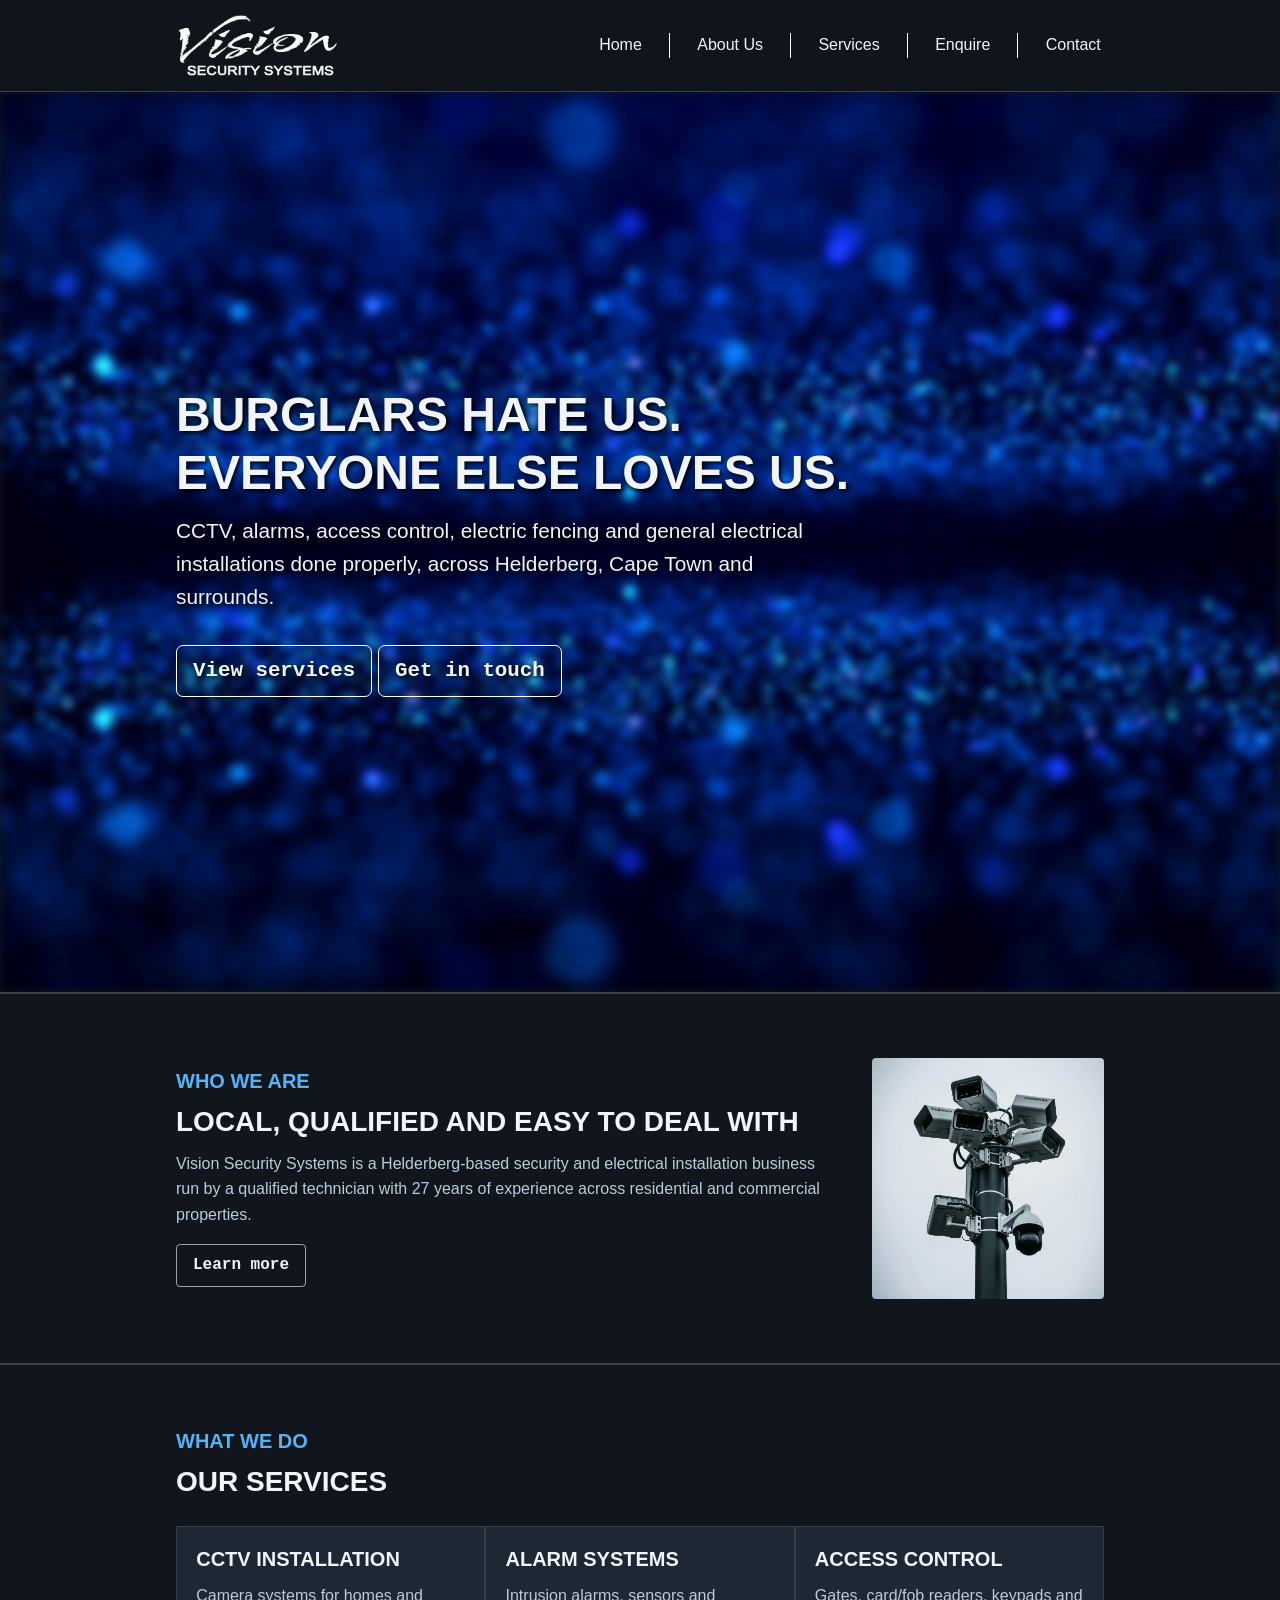
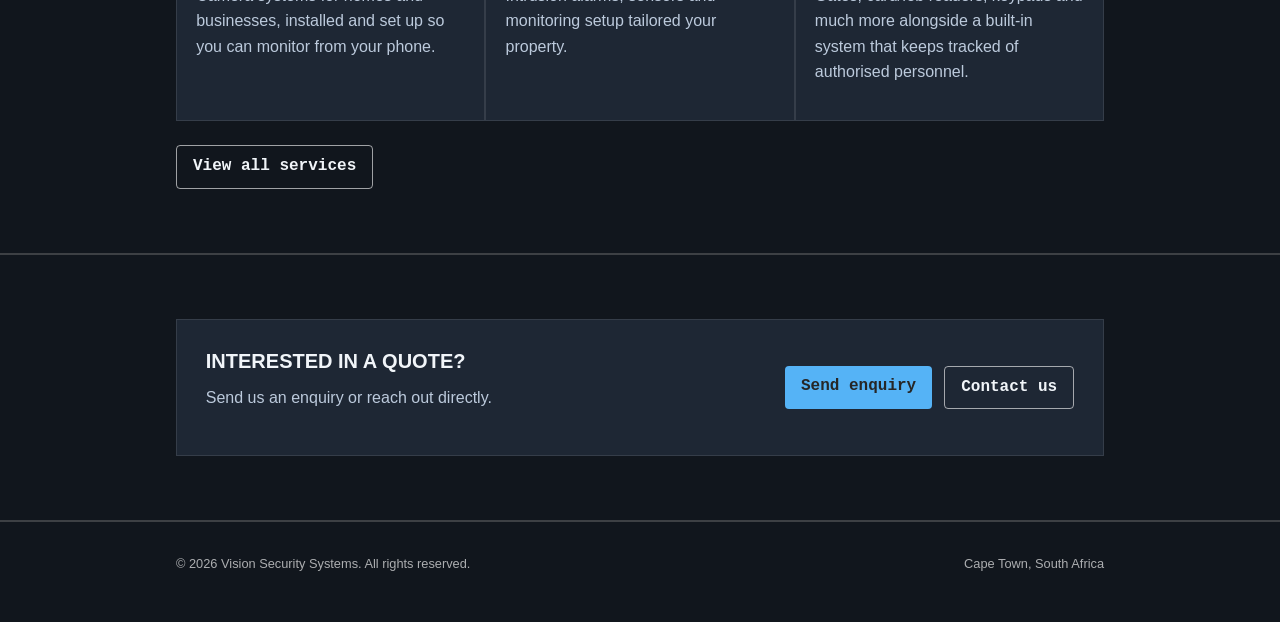
==== commit 9f7ea1e8: "added robots.txt and sitemap.xml with necassary content; added script.js; added meta description tag" ====
--- a/index.html
+++ b/index.html
@@ -5,7 +5,12 @@
     <meta charset="UTF-8">
     <!-- Makes the page responsive on mobile devices -->
     <meta name="viewport" content="width=device-width, initial-scale=1.0">
+    <meta name="description" content="Vision Security Systems provides professional CCTV installation, alarm systems, and access control solutions across Helderberg, Cape Town, Stellenbosch and surrounding areas.">
+
+    <!-- Link to the CSS and JavaScript files -->
     <link rel="stylesheet" href="css/style.css">
+    <script defer src="js/script.js"></script>
+
     <link rel="icon" type="image/x-icon" href="visionfavicon.ico">
     <title>Vision Security Systems</title>
 </head>
--- a/css/style.css
+++ b/css/style.css
@@ -79,9 +79,14 @@
 /* Call-to-action Buttons */
 
 .call-to-action{
+    display: inline-block;
     border: 1px solid hsla(0, 0%, 100%, 0.6);
     border-radius: 4px;
     padding: 0.5rem 1rem;
+}
+
+.call-to-action:hover, .call-to-action:focus{
+    background-color: hsl(215, 27%, 19%);
 }
 
 /* ========= HEADER & NAVIGATION ========= */
@@ -121,17 +126,17 @@
 
 /* Logo */
 
+.logo{
+    display: flex;
+    align-items: left;
+    gap: 0.6rem;
+}
+
 .logo img{
     height: 65px;
     width: auto;
 }
 
-.logo{
-    display: flex;
-    align-items: left;
-    gap: 0.6rem;
-}
-
 /* Navigation Bar */
 
 nav ul{
@@ -145,13 +150,14 @@
     color: hsl(210, 40%, 96%);
     text-decoration: none;
     font-family: Verdana, sans-serif;
+    font-weight: 100;
     padding: 0.4rem 0.2rem;
     border-bottom: 2px solid transparent;
 }
 
-nav a:hover, nav a:focus, nav a:active{
-    border-bottom: 2px solid white;
-    transition: border-bottom 0.175s ease-in-out;
+nav a:hover, nav a:focus{
+    color: hsl(210, 40%, 76%);
+    transition: color 0.175s ease-in-out;
     text-decoration: none;
 }
 
@@ -213,6 +219,11 @@
     border: 1px solid white;
 }
 
+.hero-text a:hover{
+    scale: 105%;
+    transition: scale 0.1s ease-in-out;
+}
+
 /* Overview Section */
 
 .overview-container{
@@ -328,6 +339,10 @@
     gap: 2rem;
 }
 
+.service-cards:hover{
+    border: 1px solid hsl(0, 0%, 100%, 0.3);
+}
+
 .service-cards-text{
     flex: 1 1 300px;
 }
@@ -361,16 +376,14 @@
 }
 
 .name-fields-container{
-    display: flex;
-    flex-wrap: wrap;
+    display: grid;
+    grid-template-columns: repeat(auto-fit, minmax(220px, 1fr));
     gap: 1rem;
-    justify-content: space-between;
 }
 
 .name-fields{
     display: flex;
     flex-direction: column;
-    flex: 1 1 250px;
 }
 
 .form-fields{
@@ -401,6 +414,11 @@
     font-size: 1rem;
 }
 
+input:hover, input:focus,
+textarea:hover, textarea:focus{
+    border: 1px solid hsl(0, 0%, 100%, 0.3);
+}
+
 .form button{
     border: 1px solid hsla(0, 0%, 100%, 0.6);
     border-radius: 4px;
@@ -414,6 +432,10 @@
     cursor: pointer;
 }
 
+.form button:hover, .form button:focus{
+    background-color: hsla(0, 0%, 100%, 0.1);
+}
+
 .form-cta{
     border-left: 2px solid hsla(0, 0%, 100%, 0.6);
     padding-left: 1rem;
@@ -422,6 +444,10 @@
 .form-cta a{
     color: hsl(205, 90%, 65%);
     font-family: Verdana, Geneva, Tahoma, sans-serif;
+}
+
+.form-cta a:hover, .form-cta a:focus{
+    color: hsl(205, 90%, 75%);
 }
 
 /* FAQ Section */
@@ -440,12 +466,39 @@
 }
 
 .questions{
-    padding: 0.5rem 0.5rem;
+    padding: 1rem 1.2rem;
     border-bottom: 1px solid hsl(0, 0%, 100%, 0.1);
 }
 
 .questions summary{
+    display: flex;
+    align-items: center;
+    justify-content: space-between;
+    gap: 0.5rem;
+    color: hsl(210, 40%, 96%);
+    font-family: monospace;
     cursor: pointer;
+    list-style: none; 
+}
+
+.questions summary:hover{
+    color: hsl(210, 40%, 76%);
+}
+
+.questions summary::-webkit-details-marker{
+    display: none;
+}
+
+.questions summary::after{
+    content: '+';
+    font-size: 1.3rem;
+    color: hsl(205, 90%, 65%);
+    transition: transform 0.2s ease;
+}
+
+.questions[open] summary::after{
+    content: '+';
+    transform: rotate(45deg);
 }
 
 .questions p{
@@ -479,8 +532,13 @@
     }
     p{
         font-family: Verdana, Geneva, Tahoma, sans-serif;
+        font-weight: 100;
         color: hsl(213, 32%, 80%);
     }
+}
+
+.contact-card:hover, .contact-card:focus{
+    border: 1px solid hsl(0, 0%, 100%, 0.3);
 }
 
 .contact-card-text p{
@@ -510,6 +568,11 @@
     margin-bottom: 2rem;
 }
 
+iframe:hover, iframe:focus{
+    scale: 105%;
+    transition: scale 0.175s ease-in-out;
+}
+
 .operating-hours div{
     display: flex;
     justify-content: space-between;
@@ -518,6 +581,14 @@
     padding-top: 1rem;
     padding-left: 0.8rem;
     padding-right: 0.8rem;
+}
+
+.open{
+    color: hsl(210, 40%, 96%);
+}
+
+.closed{
+    color: hsla(213, 32%, 80%, 0.7);
 }
 
 /* ========= CALL-TO-ACTION BANNER ========= */
@@ -534,11 +605,23 @@
     h3{
         color: hsl(210, 40%, 96%);
     }
+    a:hover, a:focus{
+        background-color: hsl(215, 27%, 26%);
+    }
     a:first-child{
         background-color: hsl(205, 90%, 65%);
-        color: black;
+        color: hsl(0, 0%, 15%);
         border: none;
     }
+    a:first-child:hover, a:first-child:focus{
+        background-color: hsl(205, 90%, 75%);
+    }
+}
+
+.cta-banner-container > div:last-child{
+    display: flex;
+    flex-wrap: wrap;
+    gap: 0.75rem;
 }
 
 /* ========= FOOTER ========= */
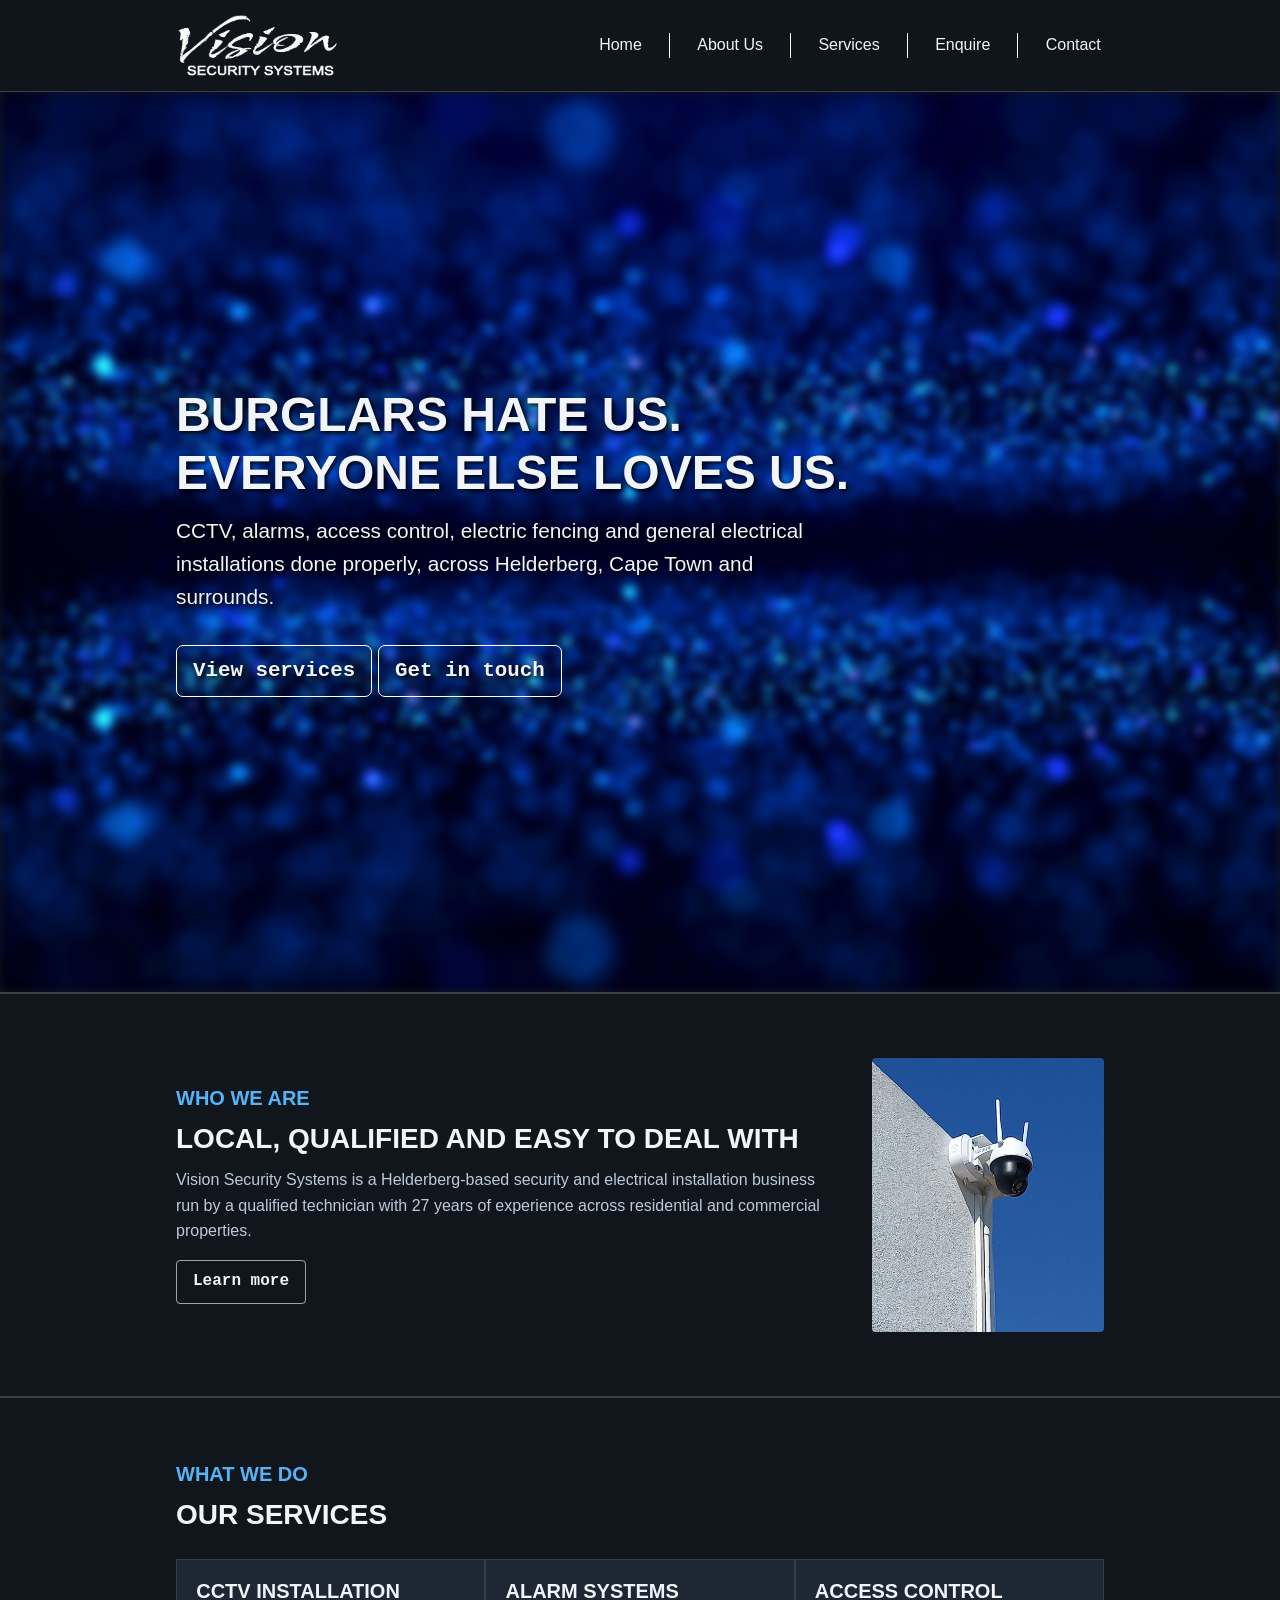
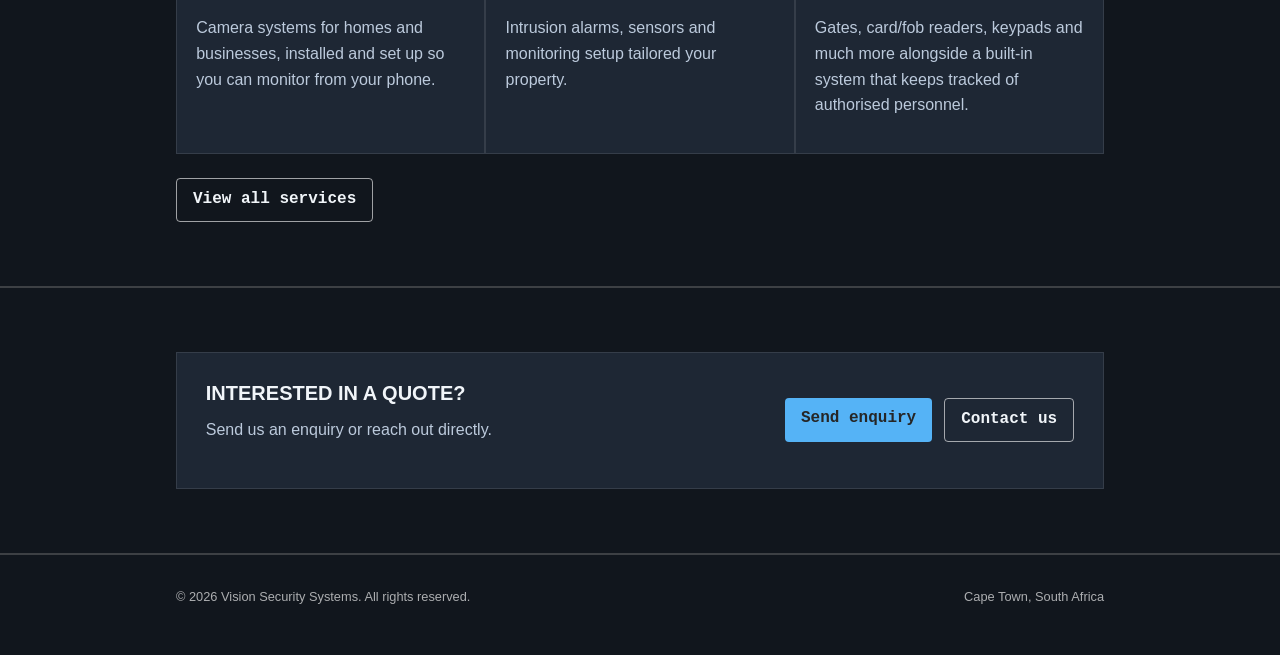
==== commit 1aa0b9a6: "changed a few of the photos on the website; added gallery folder with many photos for the gallery; a" ====
--- a/index.html
+++ b/index.html
@@ -27,7 +27,7 @@
             </div>
 
             <input type="checkbox" id="nav-toggle" class="nav-toggle">
-            <label for="nav-toggle" class="nav-toggle-label" aria-label="Toggle navigation menu">&#9776;</label>
+            <label for="nav-toggle" class="nav-toggle-label" aria-label="Toggle navigation menu" aria-expanded="false">&#9776;</label>
 
             <nav>
                 <ul>
@@ -59,12 +59,12 @@
         <section class="overview">
             <div class="overview-container">
                 <div class="overview-text">
-                    <h3>WHO WE ARE</h3>
+                    <p class="eyebrow">WHO WE ARE</p>
                     <h2>LOCAL, QUALIFIED AND EASY TO DEAL WITH</h2>
                     <p>Vision Security Systems is a Helderberg-based security and electrical installation business run by a qualified technician with 27 years of experience across residential and commercial properties.</p>
                     <a href="about.html" class="call-to-action">Learn more</a>
                 </div>
-                <img src="images/cctv.jpg" alt="CCTV cameras">
+                <img src="images/securitycamera1.jpeg" alt="Security camera mounted on a wall">
             </div>
         </section>
 
@@ -72,7 +72,7 @@
         <section class="preview">
             <div class="preview-container">
                 <div class="preview-heading">
-                    <h3>WHAT WE DO</h3>
+                    <p class="eyebrow">WHAT WE DO</p>
                     <h2>OUR SERVICES</h2>
                 </div>
                 <div class="preview-cards-container">
--- a/css/style.css
+++ b/css/style.css
@@ -62,9 +62,19 @@
     color: hsl(210, 40%, 96%);
 }
 
-.page-heading h2{
+/* Eyebrow: the small blue label above a heading */
+
+.eyebrow{
     font-family: 'Trebuchet MS', 'Lucida Sans Unicode', 'Lucida Grande', 'Lucida Sans', Arial, sans-serif;
+    font-size: 1.25rem;
+    font-weight: bold;
+    line-height: 1.2;
+    margin-bottom: 0.75rem;
     color: hsl(205, 90%, 65%);
+}
+
+.eyebrow-page{
+    font-size: 1.75rem;
 }
 
 /* Sections */
@@ -317,6 +327,195 @@
     line-height: 2rem;
 }
 
+/* Photo Gallery Section */
+
+.gallery-grid{
+    list-style: none;
+    display: grid;
+    grid-template-columns: repeat(auto-fill, minmax(220px, 1fr));
+    gap: 1rem;
+    margin-top: 1.5rem;
+}
+
+.gallery-item{
+    display: block;
+    aspect-ratio: 4 / 3;
+    overflow: hidden;
+    border: 1px solid hsl(0, 0%, 100%, 0.1);
+    border-radius: 4px;
+    background-color: hsl(215, 27%, 16%);
+    cursor: zoom-in;
+}
+
+.gallery-item img{
+    width: 100%;
+    height: 100%;
+    object-fit: cover;
+    transition: transform 0.25s ease;
+}
+
+.gallery-item:hover, .gallery-item:focus-visible{
+    border: 1px solid hsl(0, 0%, 100%, 0.3);
+}
+
+.gallery-item:hover img, .gallery-item:focus-visible img{
+    transform: scale(1.05);
+}
+
+.gallery-item:focus-visible{
+    outline: 2px solid hsl(205, 90%, 65%);
+    outline-offset: 2px;
+}
+
+/* Lightbox (js/gallery.js) */
+
+html.lightbox-open{
+    overflow: hidden;
+}
+
+.lightbox{
+    position: fixed;
+    inset: 0;
+    width: 100%;
+    height: 100%;
+    max-width: none;
+    max-height: none;
+    margin: 0;
+    padding: 0;
+    border: none;
+    background: transparent;
+    color: hsl(210, 40%, 96%);
+}
+
+.lightbox[open]{
+    display: flex;
+    align-items: center;
+    justify-content: center;
+    animation: fadeIn 0.2s ease both;
+}
+
+.lightbox::backdrop{
+    background-color: hsla(215, 27%, 5%, 0.97);
+}
+
+.lightbox-stage{
+    flex: 1;
+    display: flex;
+    align-items: center;
+    justify-content: center;
+    height: 100%;
+    padding: 4rem 5rem;
+}
+
+.lightbox-figure{
+    display: flex;
+    flex-direction: column;
+    align-items: center;
+    gap: 0.8rem;
+    max-width: 100%;
+}
+
+.lightbox-image{
+    width: auto;
+    height: auto;
+    max-width: 100%;
+    max-height: calc(100vh - 12rem);
+    object-fit: contain;
+    border-radius: 4px;
+}
+
+.lightbox-caption{
+    max-width: 60ch;
+    text-align: center;
+    font-size: 0.9rem;
+    color: hsl(213, 32%, 80%);
+}
+
+.lightbox-count{
+    position: absolute;
+    bottom: 1rem;
+    left: 0;
+    right: 0;
+    margin: 0;
+    text-align: center;
+    font-size: 0.85rem;
+    color: hsla(213, 32%, 80%, 0.8);
+}
+
+.lightbox-btn{
+    position: absolute;
+    display: flex;
+    align-items: center;
+    justify-content: center;
+    width: 3rem;
+    height: 3rem;
+    border: 1px solid hsl(0, 0%, 100%, 0.4);
+    border-radius: 50%;
+    background-color: hsla(215, 27%, 16%, 0.85);
+    color: inherit;
+    font-size: 1.8rem;
+    line-height: 1;
+    cursor: pointer;
+}
+
+.lightbox-btn:hover, .lightbox-btn:focus-visible{
+    background-color: hsl(215, 27%, 28%);
+}
+
+.lightbox-btn:focus-visible{
+    outline: 2px solid hsl(205, 90%, 65%);
+    outline-offset: 2px;
+}
+
+.lightbox-btn[hidden], .lightbox-count[hidden]{
+    display: none;
+}
+
+.lightbox-close{
+    top: 1rem;
+    right: 1rem;
+}
+
+.lightbox-prev, .lightbox-next{
+    top: 50%;
+    transform: translateY(-50%);
+}
+
+.lightbox-prev{
+    left: 1rem;
+}
+
+.lightbox-next{
+    right: 1rem;
+}
+
+@media (max-width: 600px){
+    .lightbox-stage{
+        padding: 4rem 1rem 5.5rem;
+    }
+
+    .lightbox-image{
+        max-height: calc(100vh - 14rem);
+    }
+
+    /* Move prev/next to the bottom corners so they never cover the photo */
+    .lightbox-prev, .lightbox-next{
+        top: auto;
+        bottom: 1rem;
+        transform: none;
+    }
+}
+
+@media (prefers-reduced-motion: reduce){
+    .gallery-item img{
+        transition: none;
+    }
+
+    .lightbox[open]{
+        animation: none;
+    }
+}
+
 /* ========= SERVICES PAGE ========= */
 
 .service-cards-container{
@@ -391,7 +590,7 @@
     flex-direction: column;
 }
 
-input{
+input, select{
     height: 2.5rem;
     background-color: hsl(215, 27%, 16%);
     color: hsl(210, 40%, 96%);
@@ -399,6 +598,13 @@
     border-radius: 4px;
     padding: 1rem 1rem;
     font-size: 1rem;
+    font-family: Verdana, Geneva, Tahoma, sans-serif;
+    color-scheme: dark;
+}
+
+select{
+    padding: 0 1rem;
+    cursor: pointer;
 }
 
 textarea{
@@ -415,8 +621,51 @@
 }
 
 input:hover, input:focus,
+select:hover, select:focus,
 textarea:hover, textarea:focus{
     border: 1px solid hsl(0, 0%, 100%, 0.3);
+}
+
+input.invalid, select.invalid, textarea.invalid{
+    border: 1px solid hsl(0, 75%, 60%);
+}
+
+.error{
+    display: block;
+    min-height: 1rem;
+    margin-top: 0.3rem;
+    color: hsl(0, 75%, 65%);
+    font-size: 0.85rem;
+}
+
+.form-success{
+    display: none;
+    margin-top: 1rem;
+    padding: 0.8rem 1rem;
+    border: 1px solid hsl(140, 50%, 45%);
+    border-radius: 4px;
+    background-color: hsl(140, 30%, 16%);
+    color: hsl(140, 60%, 75%);
+    font-weight: bold;
+}
+
+.form-success.visible{
+    display: block;
+}
+
+.form-error-banner{
+    display: none;
+    margin-top: 1rem;
+    padding: 0.8rem 1rem;
+    border: 1px solid hsl(0, 60%, 50%);
+    border-radius: 4px;
+    background-color: hsl(0, 30%, 18%);
+    color: hsl(0, 75%, 80%);
+    font-weight: bold;
+}
+
+.form-error-banner.visible{
+    display: block;
 }
 
 .form button{
@@ -517,6 +766,18 @@
     flex: 1 1 320px;
 }
 
+.contact-form-container{
+    max-width: 650px;
+}
+
+.contact-form-container > p:not(.eyebrow){
+    color: hsl(213, 32%, 80%);
+}
+
+.contact-form-container .form-fields-container{
+    max-width: 100%;
+}
+
 .contact-card{
     display: flex;
     flex-wrap: wrap;
@@ -666,7 +927,7 @@
         font-size: 2rem;
     }
  
-    h2{
+    h2, .eyebrow-page{
         font-size: 1.5rem;
     }
 
